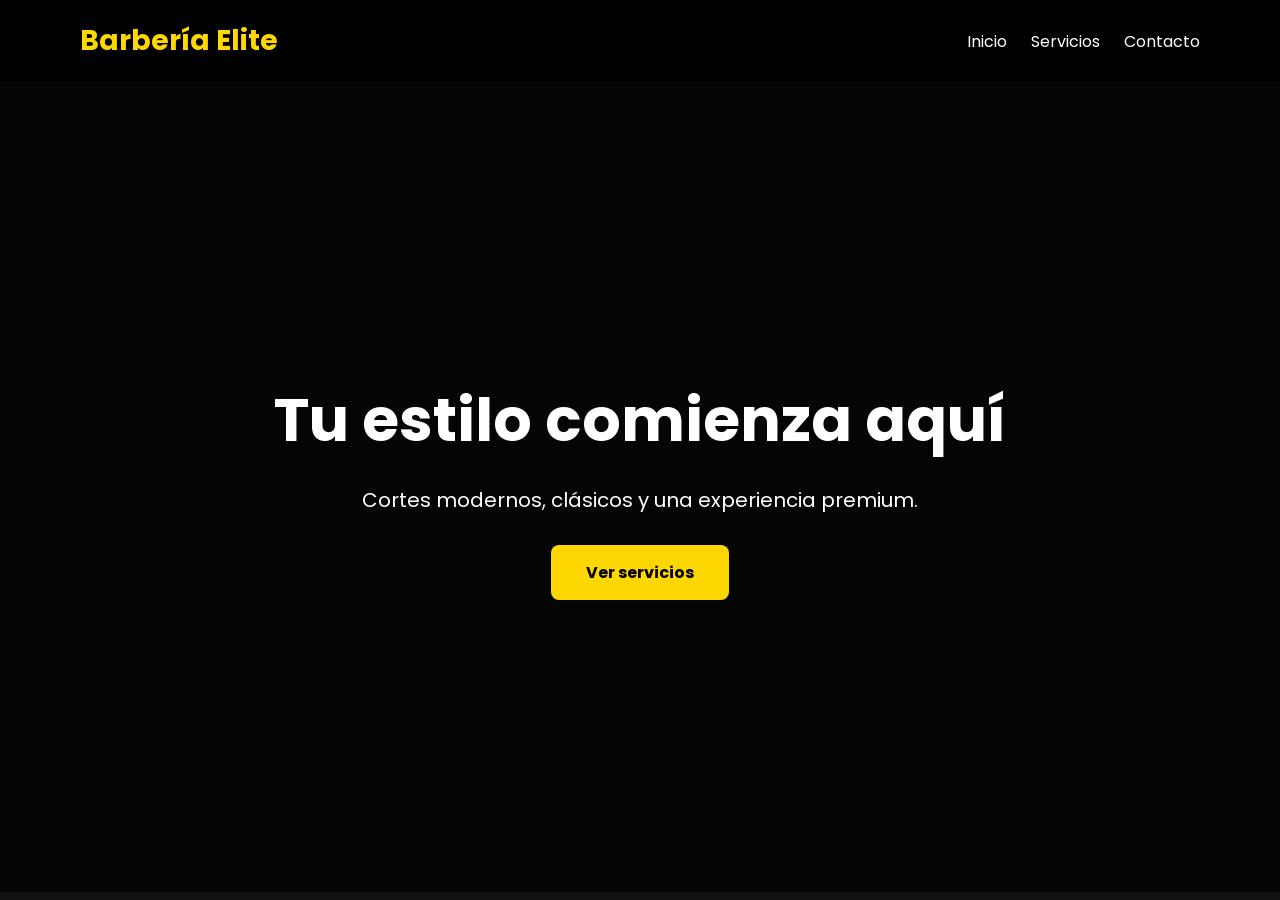
==== index.html @ 55a8b1df "Agregada landing page moderna" ====
<!DOCTYPE html>
<html lang="es">
<head>
    <meta charset="UTF-8">
    <meta name="viewport" content="width=device-width, initial-scale=1.0">
    <title>Barbería Elite</title>

    <link rel="stylesheet" href="css/style.css">

    <link href="https://fonts.googleapis.com/css2?family=Poppins:wght@300;400;600;700&display=swap" rel="stylesheet">
</head>
<body>

    <header class="header">

        <div class="logo">
            Barbería Elite
        </div>

        <nav class="navbar">

            <a href="index.html">Inicio</a>
            <a href="eventos.html">Servicios</a>
            <a href="contacto.html">Contacto</a>

        </nav>

    </header>

    <section class="hero">

        <div class="hero-content">

            <h1>Tu estilo comienza aquí</h1>

            <p>
                Cortes modernos, clásicos y una experiencia premium.
            </p>

            <a href="eventos.html" class="btn">
                Ver servicios
            </a>

        </div>

    </section>

<script src="js/script.js"></script>
</body>
</html>
---- css/style.css ----
*{
    margin:0;
    padding:0;
    box-sizing:border-box;
}

body{
    font-family:'Poppins', sans-serif;
    background:#111;
    color:white;
}

.header{
    display:flex;
    justify-content:space-between;
    align-items:center;
    padding:20px 80px;
    background:#000;
}

.logo{
    font-size:28px;
    font-weight:bold;
    color:gold;
}

.navbar a{
    color:white;
    text-decoration:none;
    margin-left:20px;
    transition:.3s;
}

.navbar a:hover{
    color:gold;
}

.hero{
    height:90vh;
    display:flex;
    justify-content:center;
    align-items:center;
    text-align:center;
    background:linear-gradient(
        rgba(0,0,0,.7),
        rgba(0,0,0,.7)
    );
}

.hero-content h1{
    font-size:60px;
    margin-bottom:20px;
}

.hero-content p{
    font-size:20px;
    margin-bottom:30px;
}

.btn{
    display:inline-block;
    padding:15px 35px;
    background:gold;
    color:black;
    text-decoration:none;
    border-radius:8px;
    font-weight:bold;
    transition:.3s;
}

.btn:hover{
    transform:scale(1.05);
}
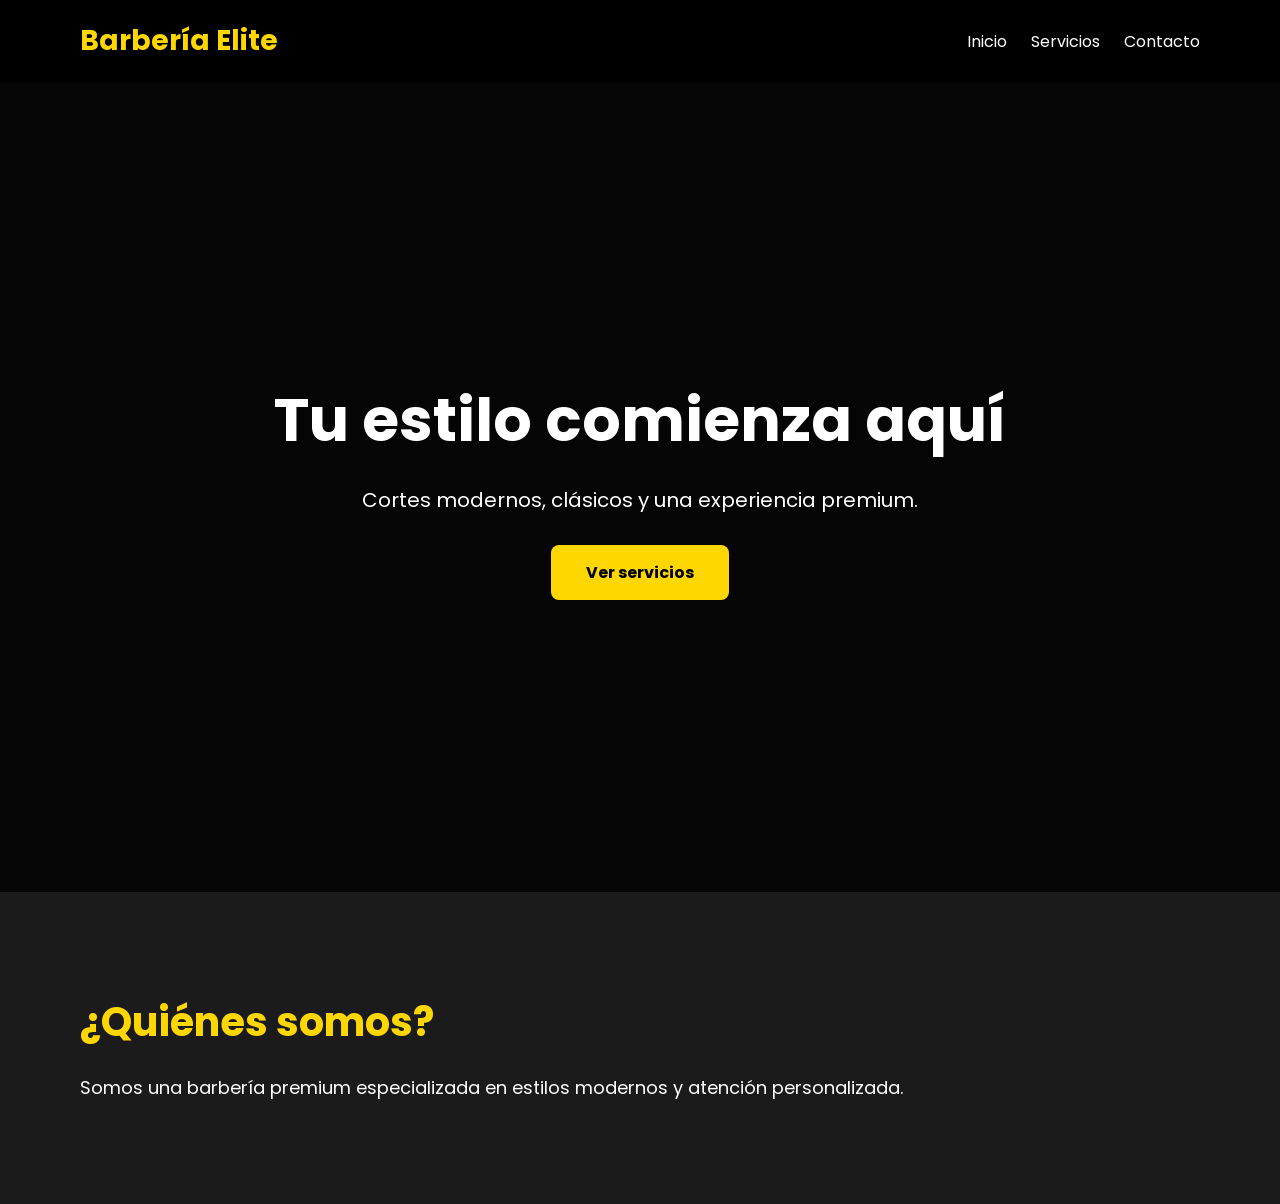
==== commit 1affb1ad: "Agregada sección sobre nosotros" ====
--- a/index.html
+++ b/index.html
@@ -45,6 +45,20 @@
 
     </section>
 
+    <section class="about">
+
+    <div class="about-text">
+
+        <h2>¿Quiénes somos?</h2>
+
+        <p>
+            Somos una barbería premium especializada en estilos modernos y atención personalizada.
+        </p>
+
+    </div>
+
+</section>
+
 <script src="js/script.js"></script>
 </body>
 </html>
--- a/css/style.css
+++ b/css/style.css
@@ -70,4 +70,20 @@
 
 .btn:hover{
     transform:scale(1.05);
+}
+
+.about{
+    padding:100px 80px;
+    background:#1b1b1b;
+}
+
+.about h2{
+    font-size:40px;
+    margin-bottom:20px;
+    color:gold;
+}
+
+.about p{
+    font-size:18px;
+    line-height:1.8;
 }
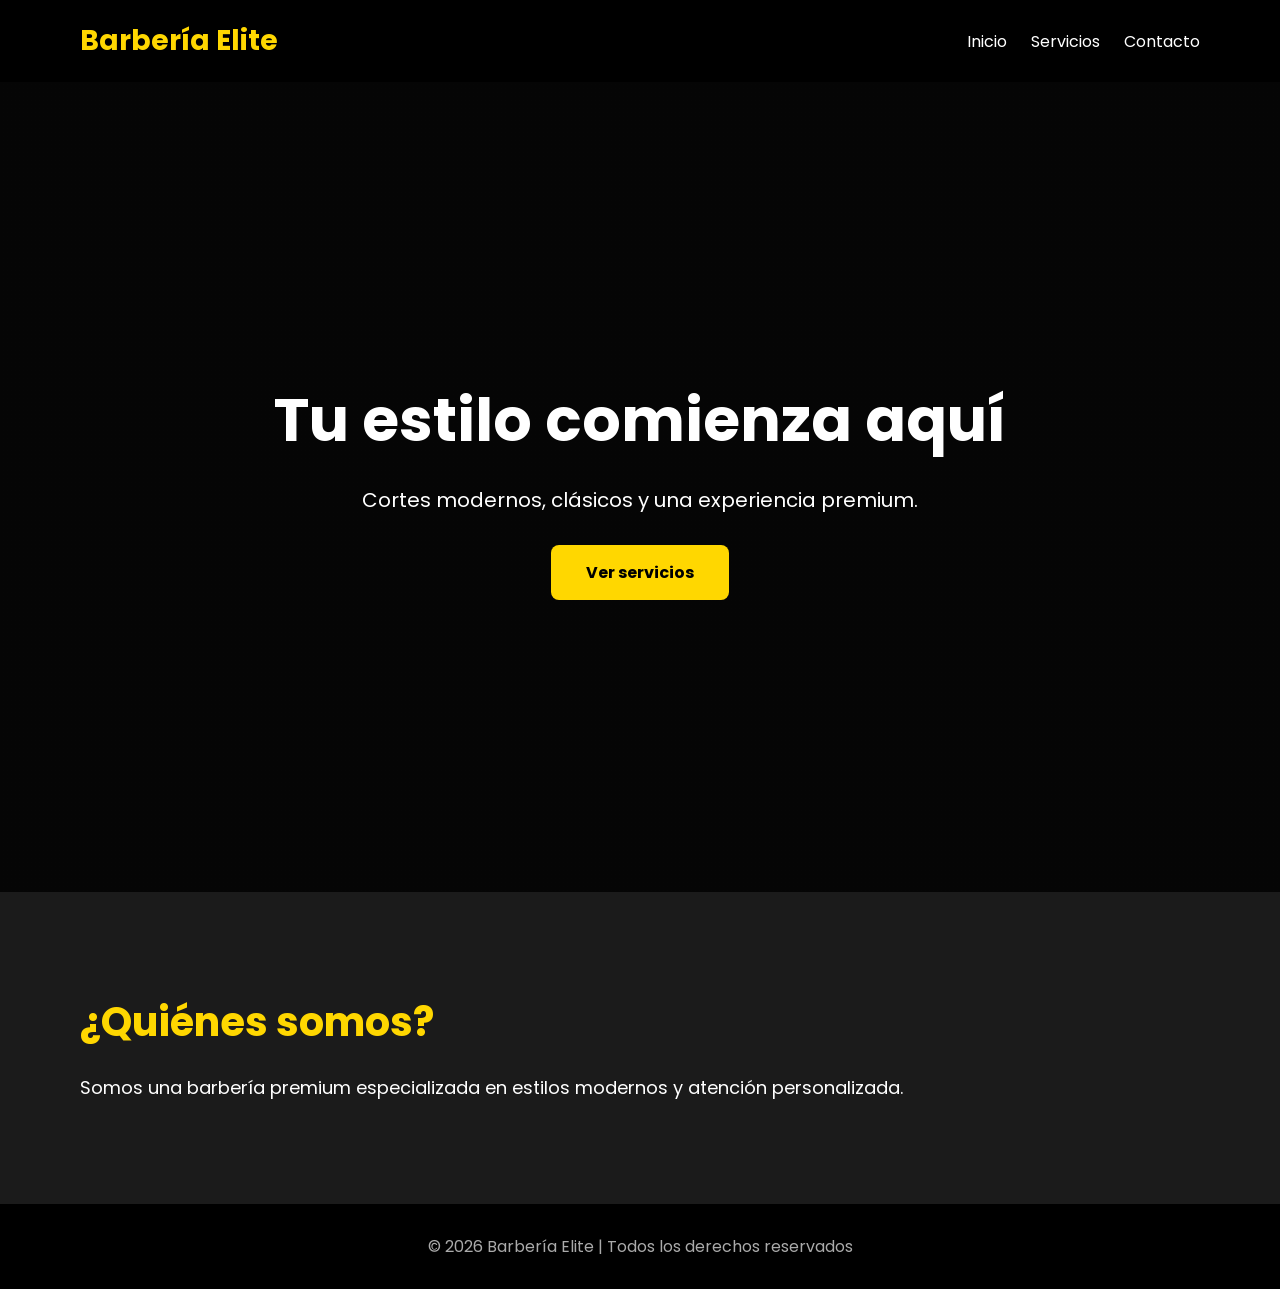
==== commit 05766b65: "Agregado footer del sitio" ====
--- a/index.html
+++ b/index.html
@@ -59,6 +59,14 @@
 
 </section>
 
+<footer class="footer">
+
+    <p>
+        © 2026 Barbería Elite | Todos los derechos reservados
+    </p>
+
+</footer>
+
 <script src="js/script.js"></script>
 </body>
 </html>
--- a/css/style.css
+++ b/css/style.css
@@ -86,4 +86,11 @@
 .about p{
     font-size:18px;
     line-height:1.8;
+}
+
+.footer{
+    background:black;
+    text-align:center;
+    padding:30px;
+    color:#aaa;
 }
